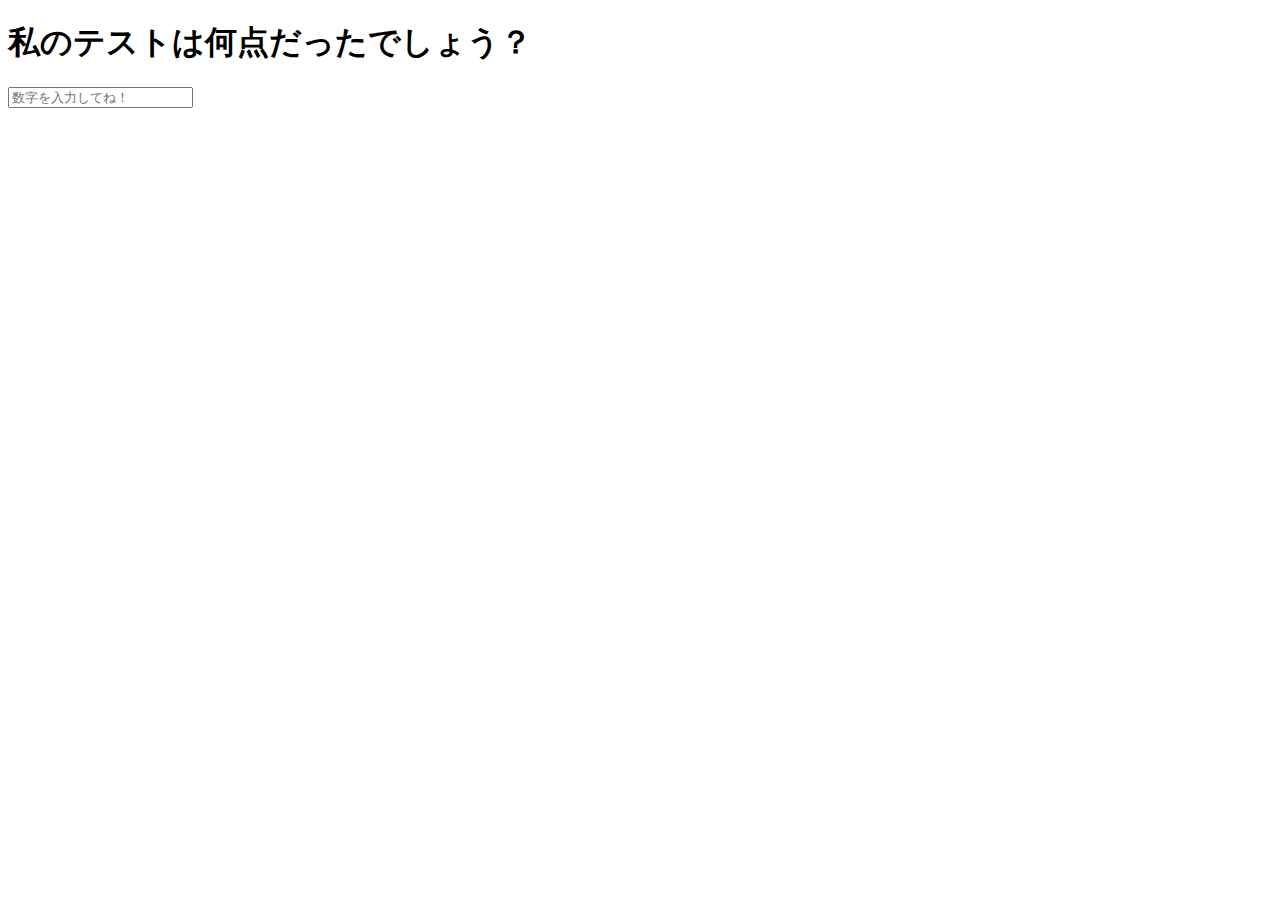
==== index.html @ 68e28dd4 "html作成" ====
<!DOCTYPE html>
<html lang="ja">
<head>
  <meta charset="UTF-8">
  <meta http-equiv="X-UA-Compatible" content="IE=edge">
  <meta name="viewport" content="width=device-width, initial-scale=1.0">
  <link rel="stylesheet" href="./asset/css/reset.css">
  <link rel="stylesheet" href="./asset/css/style.css">
  <title>私の点数は何点？</title>
</head>
<body>
  <header>

  </header>
  <section>
    <div>
      <h1>私のテストは何点だったでしょう？</h1>
    </div>
    <div>
      <input type="text" id="text" placeholder="数字を入力してね！">
    </div>
    
  </section>

  <script src="https://code.jquery.com/jquery-3.4.1.min.js"
  integrity="sha256-CSXorXvZcTkaix6Yvo6HppcZGetbYMGWSFlBw8HfCJo=" crossorigin="anonymous"></script>
  <script src="./asset/js/script.js"></script>
</body>
</html>
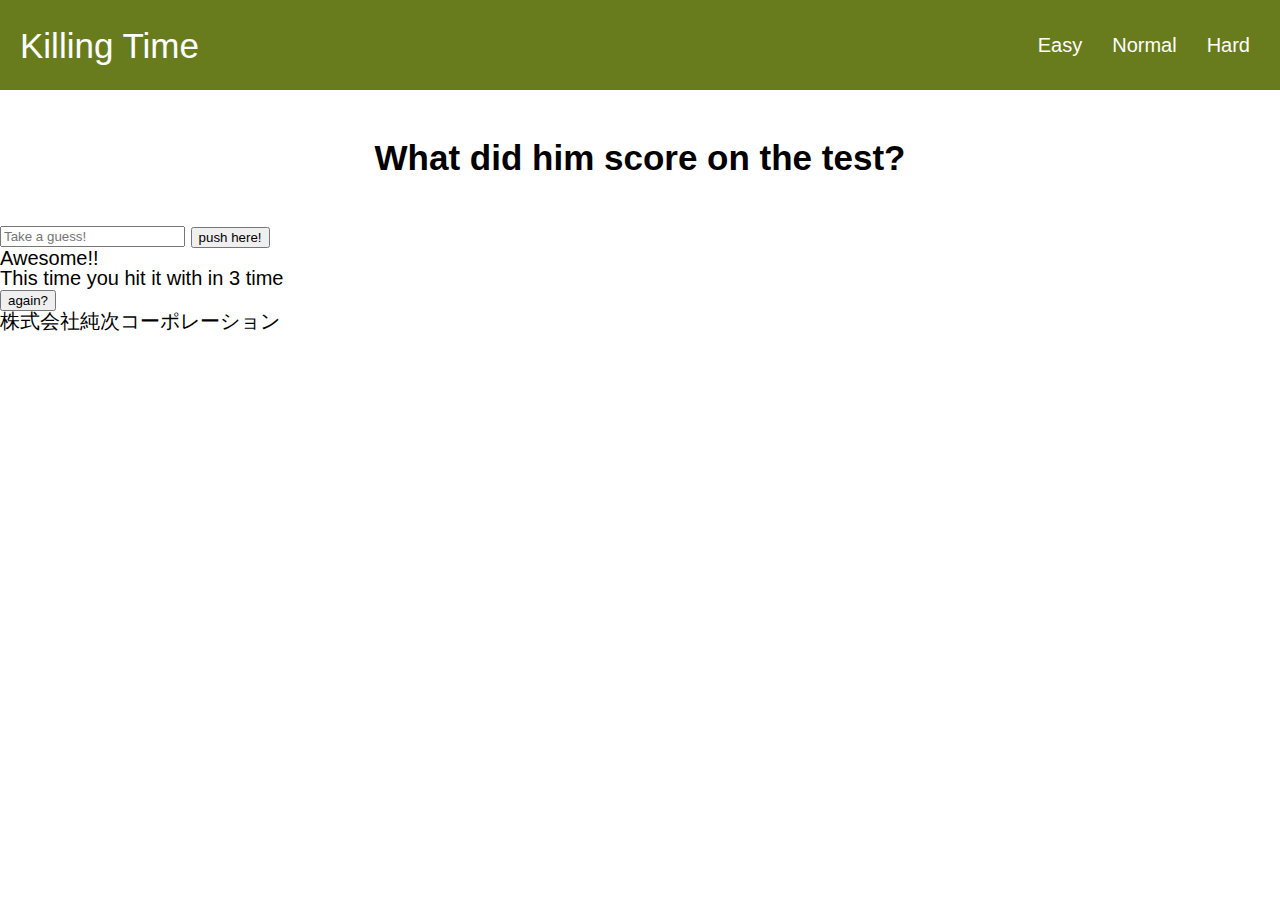
==== commit afcc375a: "scssの編集" ====
--- a/index.html
+++ b/index.html
@@ -4,26 +4,45 @@
   <meta charset="UTF-8">
   <meta http-equiv="X-UA-Compatible" content="IE=edge">
   <meta name="viewport" content="width=device-width, initial-scale=1.0">
-  <link rel="stylesheet" href="./asset/css/reset.css">
-  <link rel="stylesheet" href="./asset/css/style.css">
-  <title>私の点数は何点？</title>
+  <link rel="stylesheet" href="./assets/css/reset.css">
+  <link rel="stylesheet" href="./assets/css/style.css">
+  <title>Math randam</title>
 </head>
 <body>
-  <header>
-
+  <header class="top">
+    <div class="header_left">
+      <p>Killing Time</p>
+    </div>
+    <div class="header_right">
+      <ul class="Difficulty_level">
+        <li><a href="">Easy</a></li>
+        <li><a href="">Normal</a></li>
+        <li><a href="">Hard</a></li>
+      </ul>
+    </div>
   </header>
-  <section>
-    <div>
-      <h1>私のテストは何点だったでしょう？</h1>
+  <section> 
+    <h1 class="title">What did him score on the test?</h1>
+    <div class="youser_put_number">
+      <input type="text" id="text" placeholder="Take a guess!">
+      <button>push here!</button>
     </div>
-    <div>
-      <input type="text" id="text" placeholder="数字を入力してね！">
+  </section>
+  <section class="js_results">
+    <div class="farst_results">
+      <p> Awesome!!</p>
     </div>
-    
+    <div class="total_results">
+      <p>This time you hit it with in 3 time</p>
+      <button>again?</button>
+    </div>
   </section>
-
+  <footer>
+    <p>株式会社純次コーポレーション</p>
+  </footer>
+  
   <script src="https://code.jquery.com/jquery-3.4.1.min.js"
   integrity="sha256-CSXorXvZcTkaix6Yvo6HppcZGetbYMGWSFlBw8HfCJo=" crossorigin="anonymous"></script>
-  <script src="./asset/js/script.js"></script>
+  <script src="./assets/js/script.js"></script>
 </body>
 </html>--- a/assets/css/style.css
+++ b/assets/css/style.css
@@ -0,0 +1,60 @@
+@charset "UTF-8";
+body {
+  font-family: "ヒラギノ角ゴ ProN W3", HiraKakuProN-W3, 游ゴシック, "Yu Gothic", メイリオ, Meiryo, Verdana, Helvetica, Arial, sans-serif;
+  font-size: 20px;
+}
+
+.top {
+  height: 10vh;
+  width: 100vw;
+  display: -webkit-box;
+  display: -ms-flexbox;
+  display: flex;
+  -webkit-box-pack: justify;
+      -ms-flex-pack: justify;
+          justify-content: space-between;
+  -webkit-box-align: center;
+      -ms-flex-align: center;
+          align-items: center;
+  background-color: #687c1e;
+}
+
+.top .header_left {
+  font-size: 35px;
+  color: white;
+  padding-left: 20px;
+  width: 30%;
+}
+
+.top .header_right {
+  width: 70%;
+}
+
+.top .header_right .Difficulty_level {
+  display: -webkit-box;
+  display: -ms-flexbox;
+  display: flex;
+  -webkit-box-pack: end;
+      -ms-flex-pack: end;
+          justify-content: end;
+  -webkit-box-align: center;
+      -ms-flex-align: center;
+          align-items: center;
+}
+
+.top .header_right .Difficulty_level li {
+  padding-right: 30px;
+}
+
+.top .header_right .Difficulty_level li a {
+  text-decoration: none;
+  font-size: 20px;
+  color: white;
+}
+
+.title {
+  font-size: 35px;
+  text-align: center;
+  padding: 50px 20px;
+}
+/*# sourceMappingURL=style.css.map */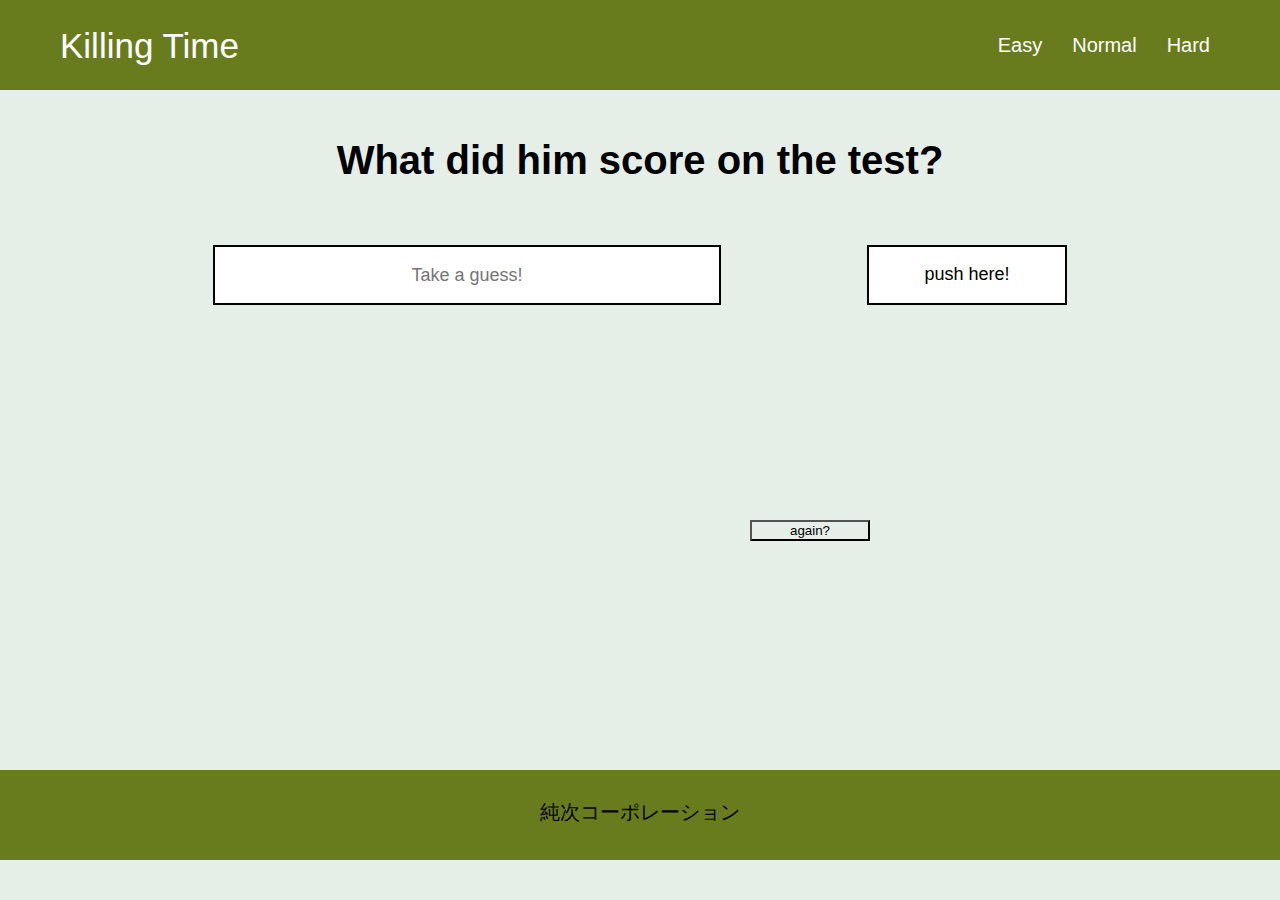
==== commit e68d5032: "html csssの編集" ====
--- a/index.html
+++ b/index.html
@@ -10,35 +10,41 @@
 </head>
 <body>
   <header class="top">
-    <div class="header_left">
-      <p>Killing Time</p>
-    </div>
-    <div class="header_right">
-      <ul class="Difficulty_level">
-        <li><a href="">Easy</a></li>
-        <li><a href="">Normal</a></li>
-        <li><a href="">Hard</a></li>
-      </ul>
+    <div class="header_guideline">
+      <div class="header_left">
+        <p>Killing Time</p>
+      </div>
+      <div class="header_right">
+        <ul class="Difficulty_level">
+          <li><a href="">Easy</a></li>
+          <li><a href="">Normal</a></li>
+          <li><a href="">Hard</a></li>
+        </ul>
+      </div>
     </div>
   </header>
-  <section> 
-    <h1 class="title">What did him score on the test?</h1>
-    <div class="youser_put_number">
-      <input type="text" id="text" placeholder="Take a guess!">
-      <button>push here!</button>
+  <div class="main_c_guideline">
+    <section> 
+      <h1 class="title">What did him score on the test?</h1>
+      <div class="youser_put_number">
+        <input type="text" id="text" placeholder="Take a guess!" >
+        <button id="mathbutton">push here!</button>
+      </div>
+    </section>
+    <section class="js_results">
+      <p class="farst_results">
+        
+      </p>
+      <div class="total_results">
+        <p class="totaltaime"></p>
+        <button class="againbutton">again?</button>
+      </div>
+    </section>
+  </div>
+  <footer>
+    <div class="footerguideline">
+      <p>純次コーポレーション</p>
     </div>
-  </section>
-  <section class="js_results">
-    <div class="farst_results">
-      <p> Awesome!!</p>
-    </div>
-    <div class="total_results">
-      <p>This time you hit it with in 3 time</p>
-      <button>again?</button>
-    </div>
-  </section>
-  <footer>
-    <p>株式会社純次コーポレーション</p>
   </footer>
   
   <script src="https://code.jquery.com/jquery-3.4.1.min.js"
--- a/assets/css/style.css
+++ b/assets/css/style.css
@@ -2,11 +2,17 @@
 body {
   font-family: "ヒラギノ角ゴ ProN W3", HiraKakuProN-W3, 游ゴシック, "Yu Gothic", メイリオ, Meiryo, Verdana, Helvetica, Arial, sans-serif;
   font-size: 20px;
+  background-color: #e5eee7;
 }
 
 .top {
+  background-color: #687c1e;
+}
+
+.top .header_guideline {
   height: 10vh;
-  width: 100vw;
+  max-width: 1200px;
+  margin: 0 auto;
   display: -webkit-box;
   display: -ms-flexbox;
   display: flex;
@@ -16,21 +22,20 @@
   -webkit-box-align: center;
       -ms-flex-align: center;
           align-items: center;
-  background-color: #687c1e;
 }
 
-.top .header_left {
+.top .header_guideline .header_left {
   font-size: 35px;
   color: white;
   padding-left: 20px;
   width: 30%;
 }
 
-.top .header_right {
+.top .header_guideline .header_right {
   width: 70%;
 }
 
-.top .header_right .Difficulty_level {
+.top .header_guideline .header_right .Difficulty_level {
   display: -webkit-box;
   display: -ms-flexbox;
   display: flex;
@@ -42,19 +47,104 @@
           align-items: center;
 }
 
-.top .header_right .Difficulty_level li {
+.top .header_guideline .header_right .Difficulty_level li {
   padding-right: 30px;
 }
 
-.top .header_right .Difficulty_level li a {
+.top .header_guideline .header_right .Difficulty_level li a {
   text-decoration: none;
   font-size: 20px;
   color: white;
 }
 
+.main_c_guideline {
+  max-width: 1000px;
+  margin: 0 auto;
+}
+
 .title {
-  font-size: 35px;
+  font-size: 40px;
   text-align: center;
   padding: 50px 20px;
 }
+
+.youser_put_number {
+  text-align: center;
+  height: 10vh;
+  display: -webkit-box;
+  display: -ms-flexbox;
+  display: flex;
+  -webkit-box-align: center;
+      -ms-flex-align: center;
+          align-items: center;
+  -ms-flex-pack: distribute;
+      justify-content: space-around;
+}
+
+.youser_put_number #text,
+.youser_put_number button {
+  font-size: large;
+  text-align: center;
+  border: solid 2px black;
+}
+
+.youser_put_number #text {
+  width: 50%;
+  height: 60%;
+  display: block;
+}
+
+.youser_put_number button {
+  width: 20%;
+  height: 67%;
+  background-color: white;
+}
+
+.js_results {
+  max-width: 1100px;
+  height: 50vh;
+  margin: 0 auto;
+}
+
+.js_results .farst_results,
+.js_results .total_results {
+  width: 80%;
+  margin: 0 auto;
+  text-align: center;
+  padding-top: 10%;
+  font-size: 40px;
+}
+
+.js_results .total_results {
+  display: -webkit-box;
+  display: -ms-flexbox;
+  display: flex;
+}
+
+.js_results .total_results .againbutton,
+.js_results .total_results .totaltaime {
+  margin: 0 auto;
+}
+
+.js_results .total_results .againbutton {
+  width: 15%;
+  background-color: rgba(255, 255, 255, 0);
+}
+
+footer {
+  background-color: #687c1e;
+  height: 10vh;
+  width: 100%;
+}
+
+footer .footerguideline {
+  max-width: 800px;
+  margin: 0 auto;
+  position: relative;
+}
+
+footer .footerguideline p {
+  text-align: center;
+  padding-top: 4%;
+}
 /*# sourceMappingURL=style.css.map */